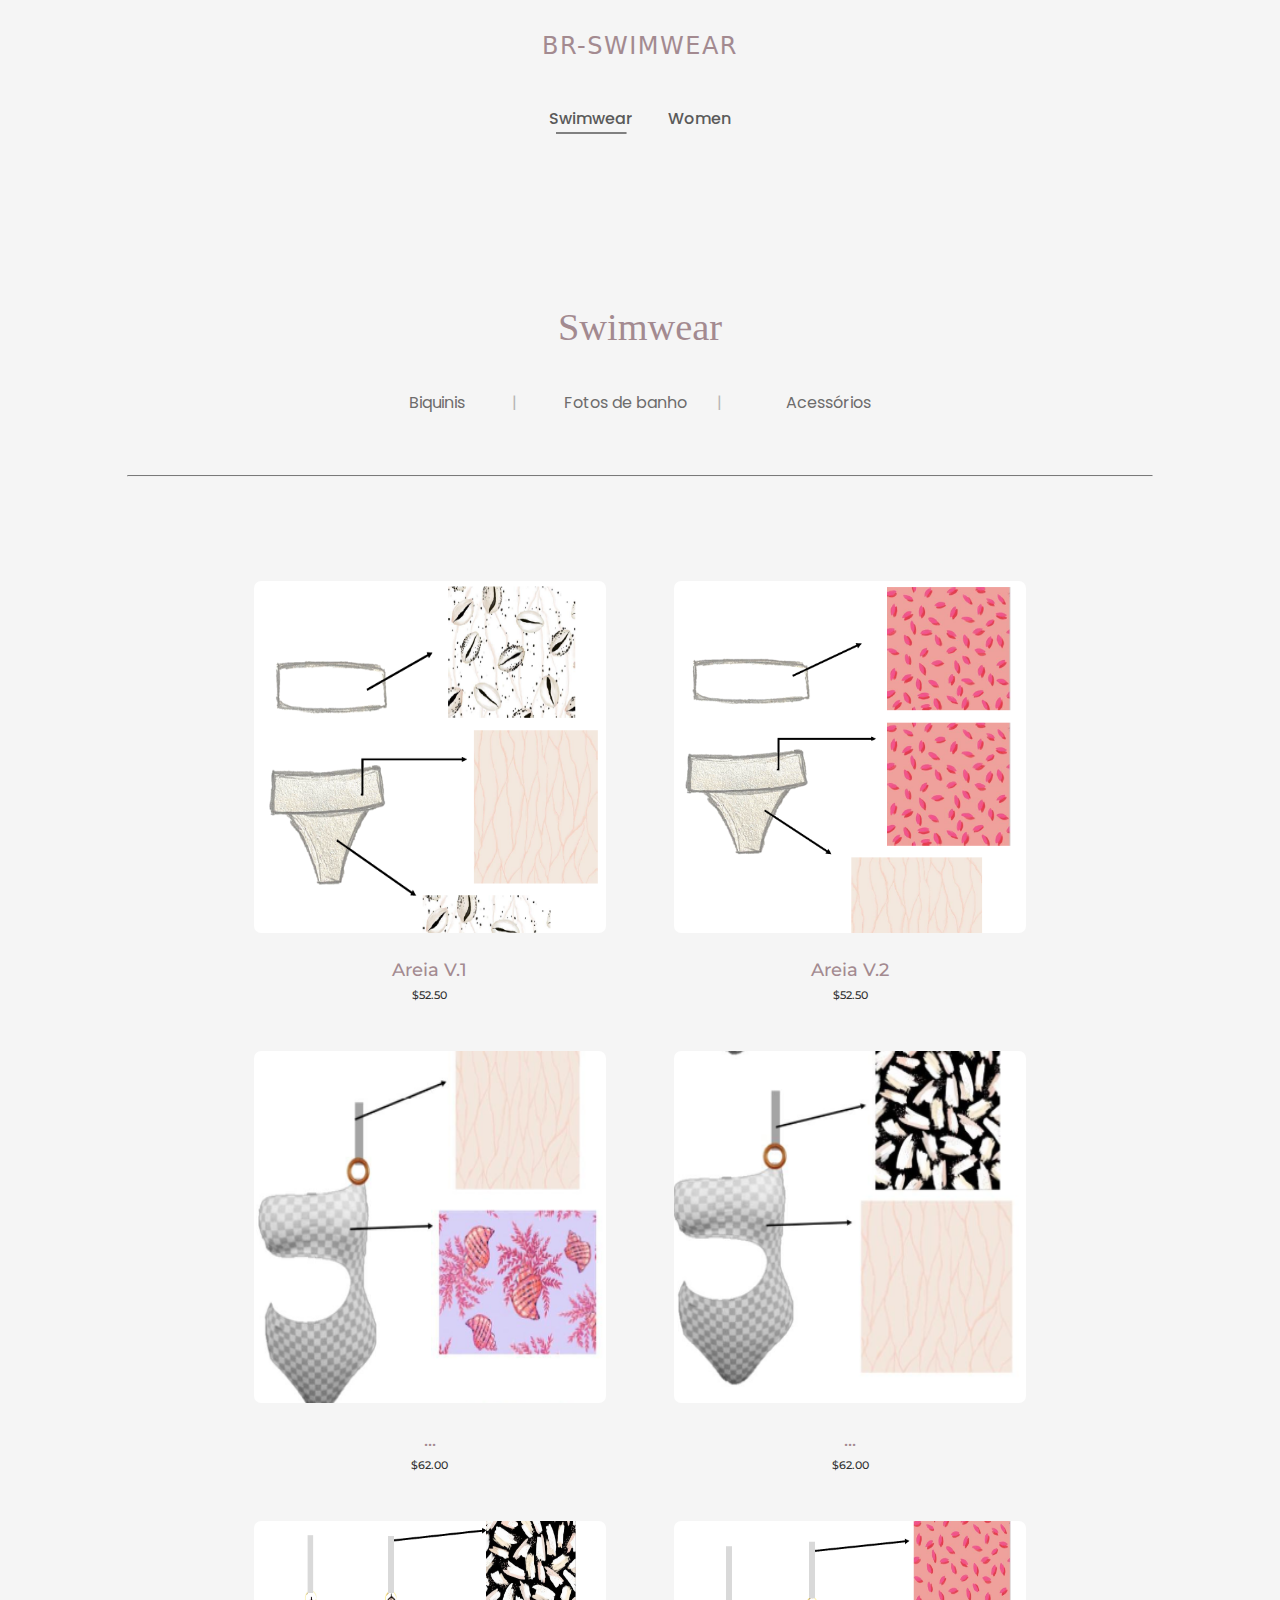
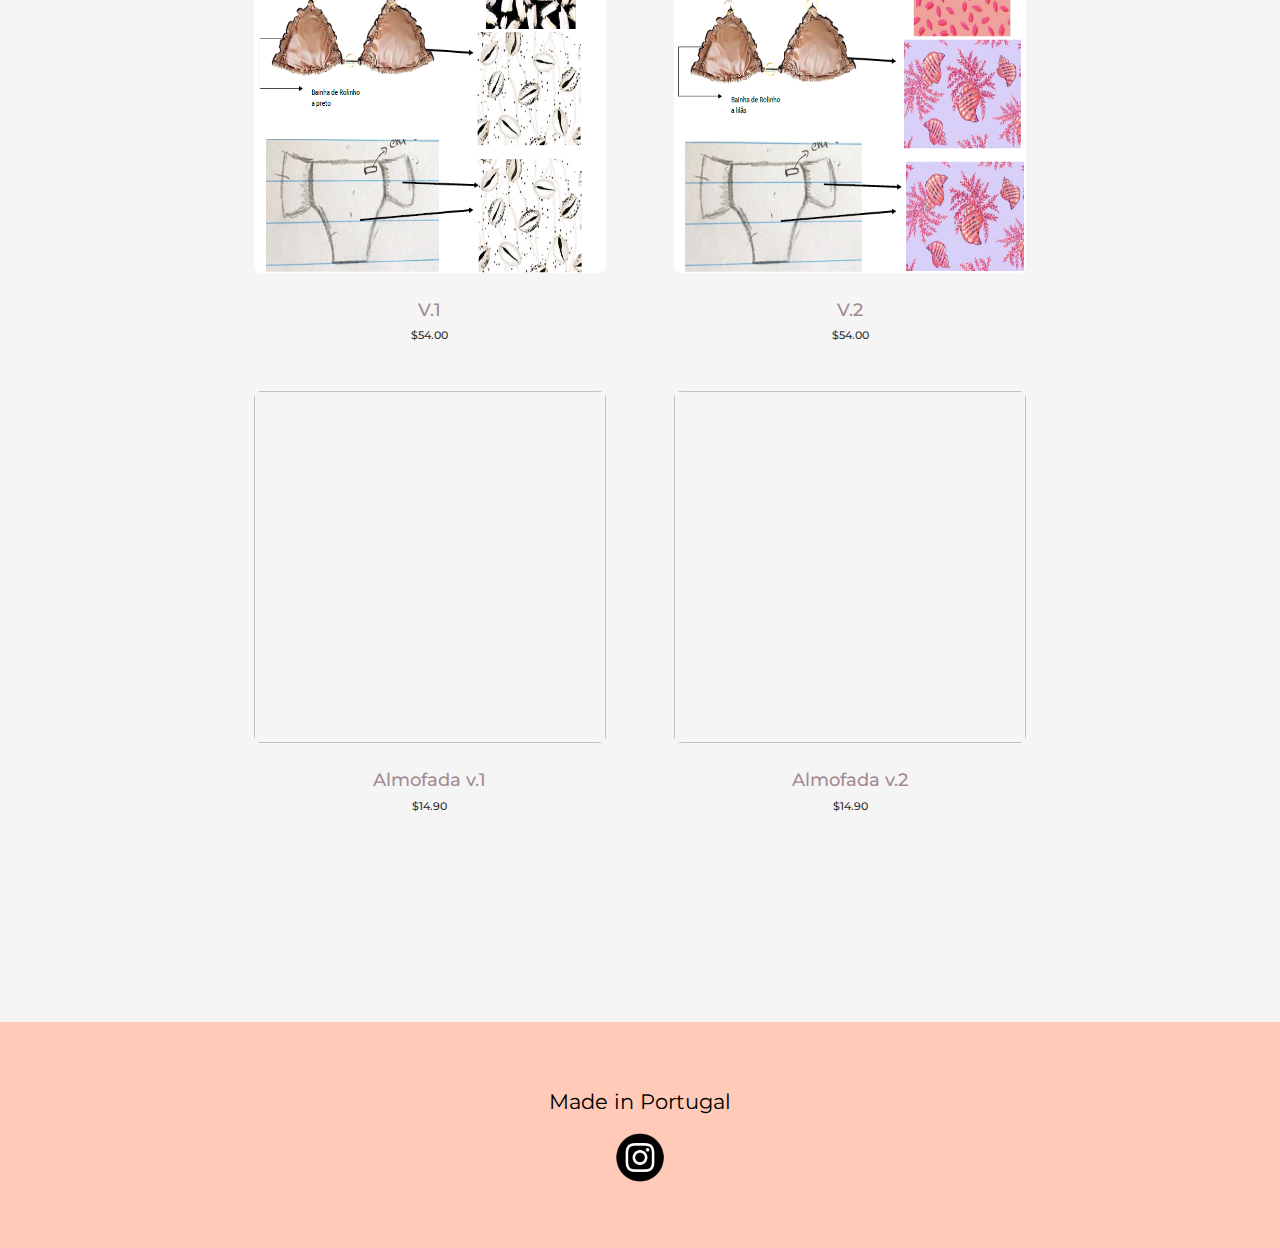
==== Swimwear-page/swimwear.html @ b57d9c81 "Added new files" ====
<!DOCTYPE html>
<html lang="en">
<head>
    <meta charset="UTF-8">
    <meta http-equiv="X-UA-Compatible" content="IE=edge">
    <meta name="viewport" content="width=device-width, initial-scale=1.0">
    <title>Swimwear</title>
    <link rel="preconnect" href="https://fonts.gstatic.com">
    <link href="https://fonts.googleapis.com/css2?family=Nunito:wght@300&display=swap" rel="stylesheet">    
    <link rel="stylesheet" href="swimwearStyle.css">
    <!-- fonts -->
    <link rel="preconnect" href="https://fonts.gstatic.com">
<link href="https://fonts.googleapis.com/css2?family=Poppins:wght@300&display=swap" rel="stylesheet">
<link rel="preconnect" href="https://fonts.gstatic.com">
<link href="https://fonts.googleapis.com/css2?family=Montserrat:wght@400;500&display=swap" rel="stylesheet">
<link rel="icon" href="../images/output-onlinepngtools.ico">
</head>
<body id="body">

        <h4 class="BR-SWIMWEAR">BR-SWIMWEAR</h4>
        <h6><a href="swimwear.html" class="margin-decoration underline">Swimwear‏‏‎</a><a href="#" class="margin-decoration">Women</a></h6>
        <h2 class="swimwear-title">Swimwear</h2>

        <div class="filters">
        <a href="#" class="margin-decoration"><span id=#filter-by-bikini>Biquinis</span></a>
        <span class="divider">|</span>
        <a href="#" class="margin-decoration margin-add"><span id="#filter-by-swimwear">Fotos de banho</span>
        <span class="divider">|</span>
        <a href="#" class="margin-decoration"><span id="#filter-by-accessories">Acessórios</span></a>
        </div>
       <hr>
<!-- GRID -->

<div class="grid">

<div class="item bikini-yes swimwear-no accessories-no">
    <a class="no-deco" href="#" target="_blank">
    <img src="../images/s1.png" alt="swimwear">
    <h5>Areia V.1</h5>
    <price>$52.50</price>
    </a>
</div>
</a>

<div class="item bikini-yes swimwear-no accessories-no">
    <a class="no-deco" href="#" target="_blank">
    <img src="../images/s2.png" alt="swimwear">
    <h5>Areia V.2</h5>
    <price>$52.50</price>
    </a>
</div>
<div class="item swimwear-yes bikini-no accessories-no">
    <a class="no-deco" href="#" target="_blank">
    <img src="../images/s3.png" alt="swimwear">
    <h5>...</h5>
    <price>$62.00</price>
    </a>
</div>

<!-- row 2 -->

<div class="item swimwear-yes bikini-no accessories-no">
    <a class="no-deco" href="#" target="_blank">
    <img src="../images/s4.png" alt="swimwear">
    <h5>...</h5>
    <price>$62.00</price>
    </a>
</div>

<div class="item bikini-yes swimwear-no accessories-no">
    <a class="no-deco" href="#" target="_blank">
    <img src="../images/s5.png" alt="swimwear">
    <h5>V.1</h5>
    <price>$54.00</price>
    </a>
</div>
<div class="item bikini-yes swimwear-no accessories-no">
    <a class="no-deco" href="../single-item-pages/item6.html" target="_blank">
    <img src="../images/s6.png" alt="swimwear">
    <h5>V.2</h5>
    <price>$54.00</price>
    </a>
</div>

<!-- row 3  -->

<div class="item bikini-no swimwear-no accessories-no">
    <a class="no-deco" href="#" target="_blank">
    <img class="blank-space">
    <h5>Almofada v.1</h5>
    <price>$14.90</price>
    </a>
</div>

<div class="item bikini-no swimwear-no accessories-no">
    <a class="no-deco" href="#" target="_blank">
    <img class="blank-space">
    <h5>Almofada v.2</h5>
    <price>$14.90</price>
    </a>
</div>
</div>


<section>
    <div class="footercss">
      <p class="footer-p footer-text">Made in Portugal</p>                                                                    
      <a href="https://www.instagram.com/beatrizracha_swimwear/" target="_blank">
        <img src="../images/insta.png" class="insta" alt="instagram"></a>
    </div>
</section>
<script src="swimwear.js"></script>
</body>
</html>
---- Swimwear-page/swimwearStyle.css ----
.BR-SWIMWEAR{
    color:white;
    font-size: 1.5rem;
    text-align: center;
    padding-top: 2rem;
    letter-spacing: 1.5px;
    color:#A38A90;


}
body{
    margin:0;
    padding:0;
}
h1,h2,h3,h4,h5,h6{
    font-weight: 500;
    line-height: 1.2;
}
h6{
    font-size: 1rem;
    margin-bottom:2rem;
    }
:root{--bs-font-sans-serif: system-ui,-apple-system,"Segoe UI",Roboto,"Helvetica Neue",Arial,"Noto Sans","Liberation Sans",sans-serif,"Apple Color Emoji","Segoe UI Emoji","Segoe UI Symbol","Noto Color Emoji";}
    
h4{
    margin-top:0;
    margin-bottom:.5rem;
    font-family: var(--bs-font-sans-serif);
}


#body{
    background-color:Whitesmoke;
    }

    /* swimwear women text */
h6{
    text-align: center;
    
    margin-top:3rem;
    padding-bottom: 9rem;
    font-family: 'Poppins', sans-serif;
}    
.margin-decoration{
    text-decoration: none;
    color:rgb(90, 90, 90);
    margin-left: 1.1rem;
    margin-right: 1.1rem;
}
.margin-decoration:hover{
    color:gray
}


.swimwear-title{
    color:#A38A90;
    font-size: 2.4rem;
    text-align: center;
    
    margin-bottom:2.5rem;
}

span{
    margin-left:1%;
    margin-right:1% ;
    color:rgb(109, 108, 108);
    font-family: 'Poppins', sans-serif;

}
span:hover{
    color:rgb(145, 24, 24);
}

.filters{
    text-align: center;
}

.divider{
    opacity: 45%;
}
hr{
    width:80%;
    margin:auto;
    margin-top:60px;
    border-top: 1.5px solid black;
    margin-bottom:6.5rem;
    opacity: 50%;
}

.underline {
    background-image: linear-gradient(gray, gray);

    background-position: bottom center; /*Adjust the background-position to move the line*/
    background-size: 85% 2px; /*Adjust the background size to control length and height*/
    background-repeat: no-repeat;
    padding-bottom: 4px; /* this can also control the position */
  }

/* GRID */

.grid{
    display:grid;
    grid-template-columns: 1fr 1fr 1fr;
    gap:1.3rem;
    grid-row-gap:3rem;
    grid-template-columns:25rem 25rem 25rem;
    justify-content:center;
    text-align: center;

    
}

.no-deco{
    text-decoration: none;
}
.grid img{
    width:22rem;
    height:22rem;
    border-radius: 2%;
}
.grid h5{

    color:#A38A90;
    font-family: 'Montserrat', sans-serif;
    font-weight: 500;
    font-size:1.1rem;
    margin-top:22px;
    margin-bottom:5px;


}
.grid price{
    
    font-family: 'Montserrat', sans-serif;
    font-weight: 500;
    font-size:.7rem;
    margin-bottom:60px;
    color:rgb(48, 48, 48);

}


.footercss{
    background-color: #FFCBB8;
    text-align: center;
    margin-top:13rem;
}

.insta{
    width:70px;
    padding-bottom:60px;
}
.footer-text{
    padding-top:4rem; 
    margin-bottom: 0.9rem;
    font-family:'Montserrat';
    font-weight:400;
    font-size:1.3rem;
    line-height:1.5;
    

}
.shit{
    background-color: aqua;
}
.hide-element{
    display:none;
}
.show-element{
    display:block;
}

@media(max-width:1290px){

    .grid{
        grid-template-columns: 25rem 25rem;
    }

    @media (max-width:920px){
        .grid{
            grid-template-columns: 25rem;
        }
    }

}

@media (max-width:539px){
    span{
        margin-left:5px;
        margin-right:5px;
        display: block;

    }
    .margin-add{
        margin-top:10px;
        margin-bottom:100px!important;
    }
    .divider{
        display: none;
    }
    /* .grid img{
        margin-left:19px; */

    /* } */
}
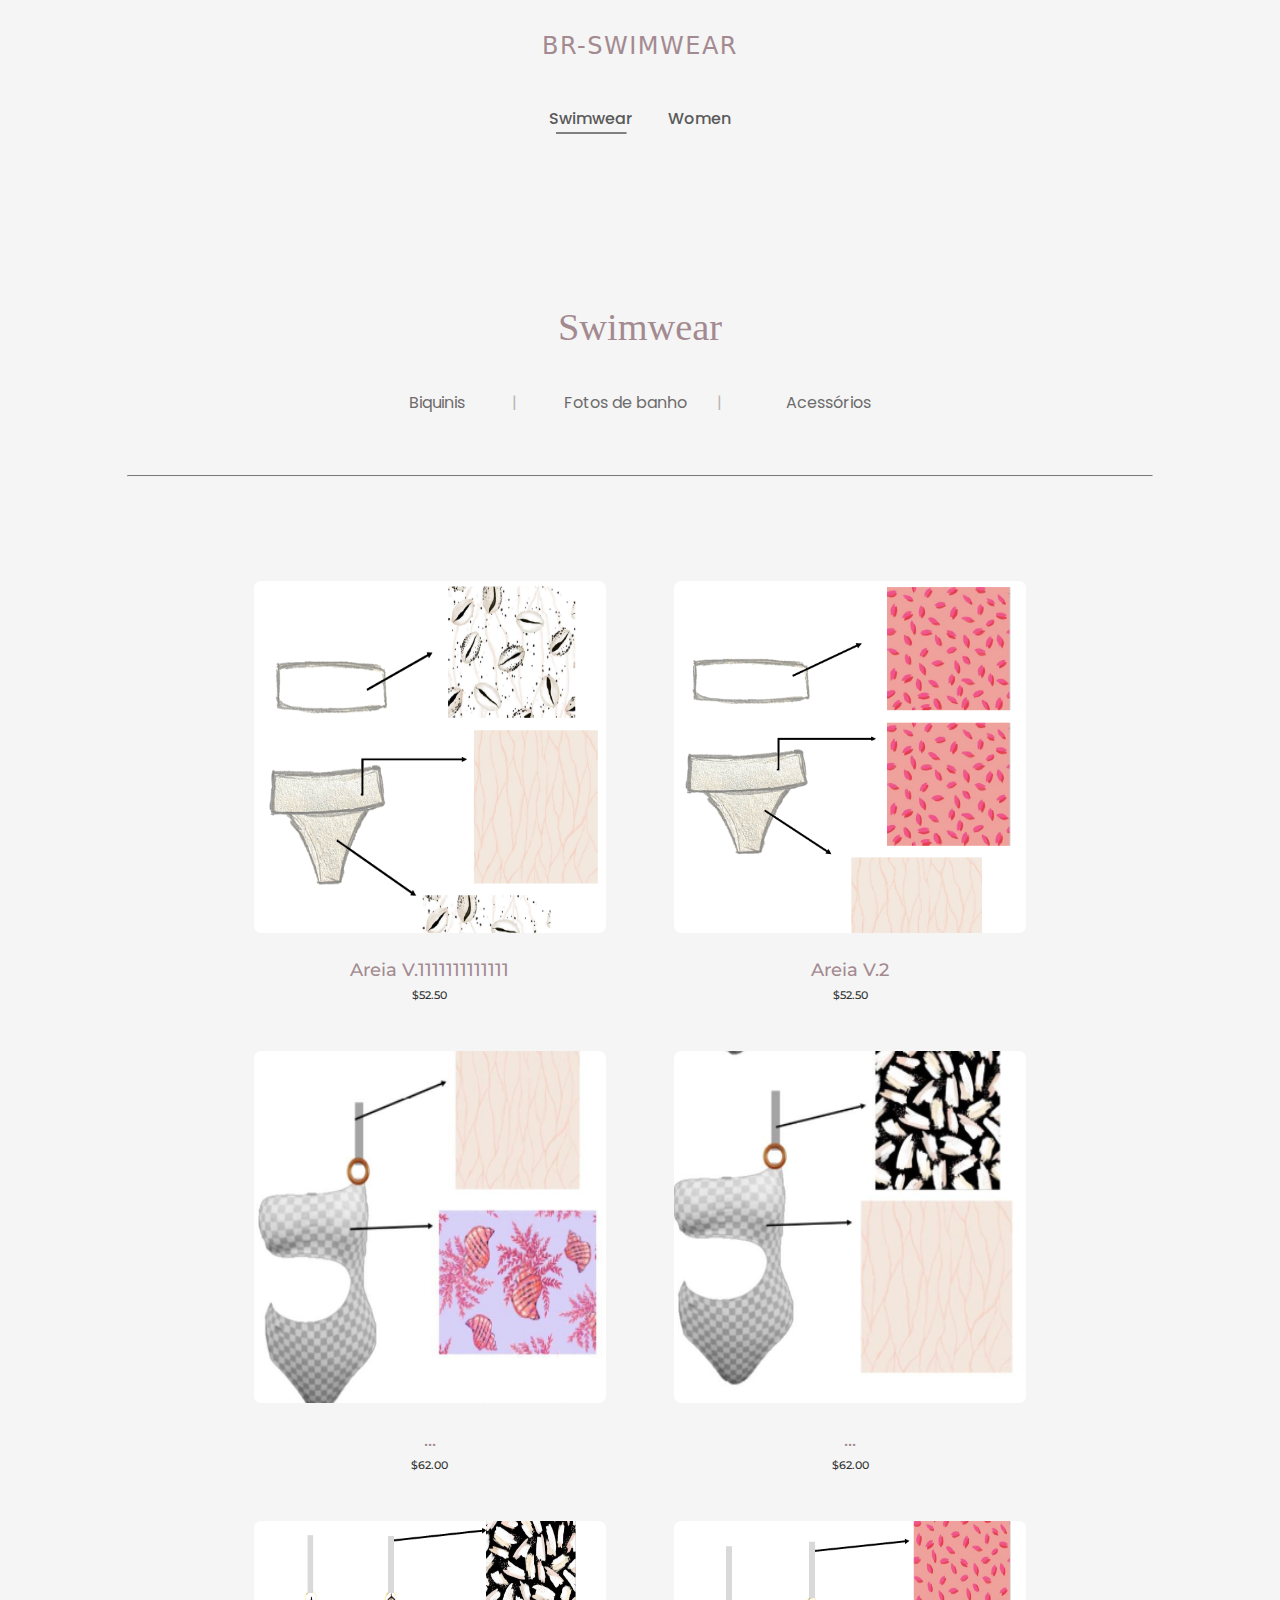
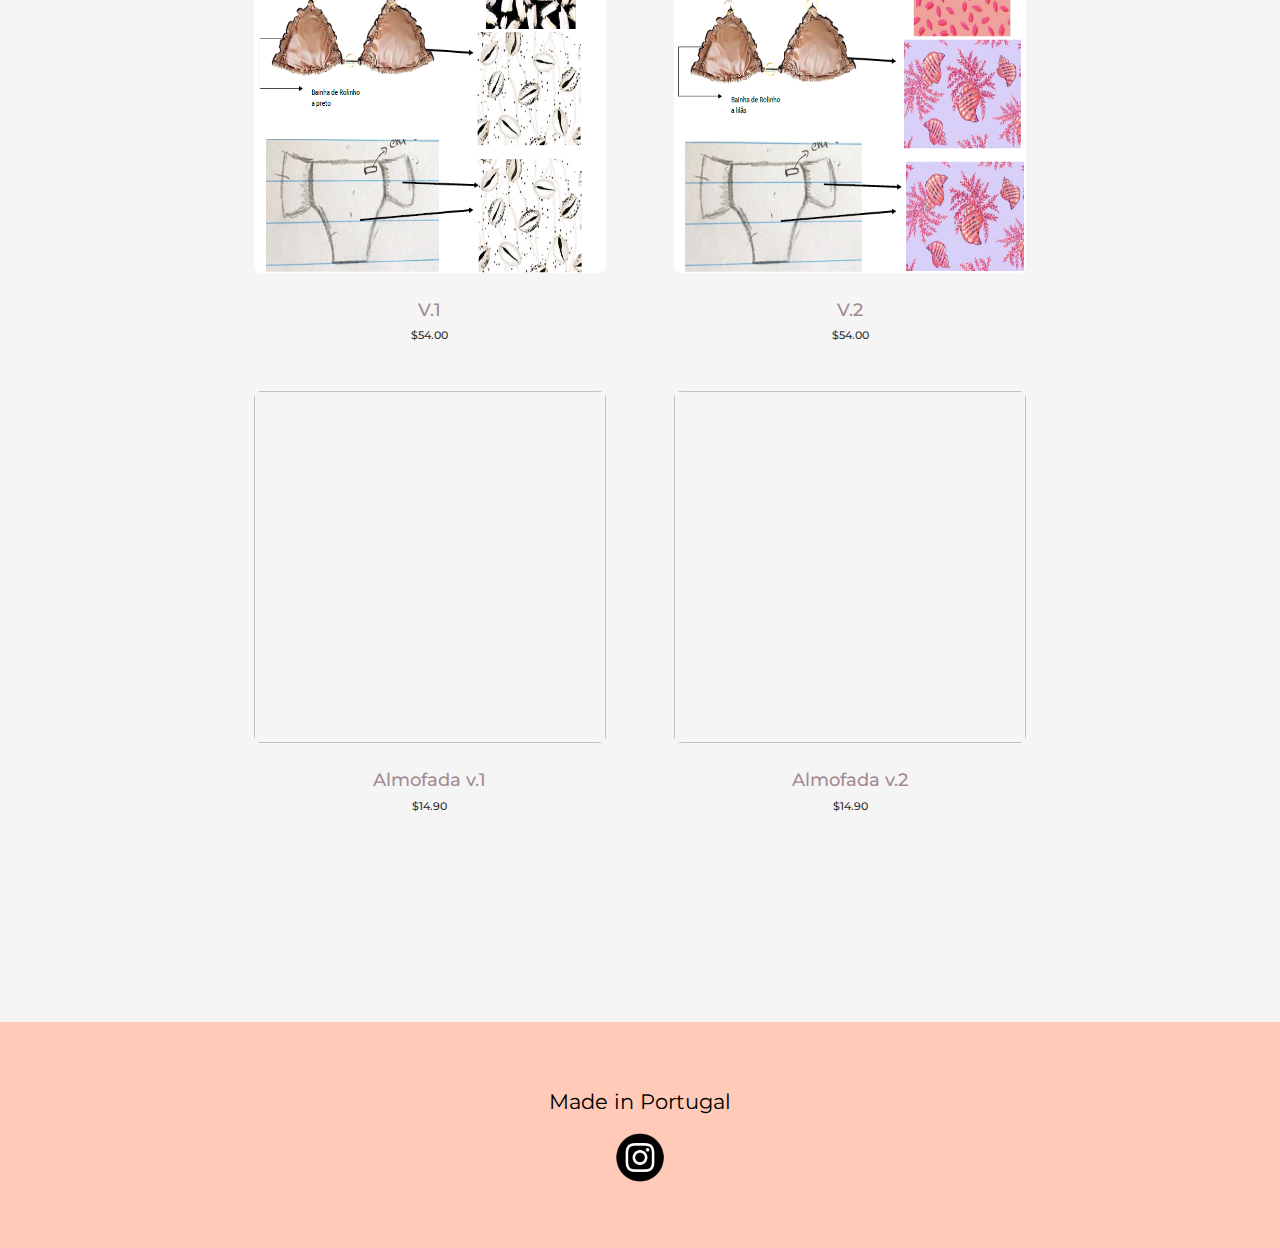
==== commit 658dd2dd: "Updates" ====
--- a/Swimwear-page/swimwear.html
+++ b/Swimwear-page/swimwear.html
@@ -36,7 +36,7 @@
 <div class="item bikini-yes swimwear-no accessories-no">
     <a class="no-deco" href="#" target="_blank">
     <img src="../images/s1.png" alt="swimwear">
-    <h5>Areia V.1</h5>
+    <h5>Areia V.1111111111111</h5>
     <price>$52.50</price>
     </a>
 </div>
